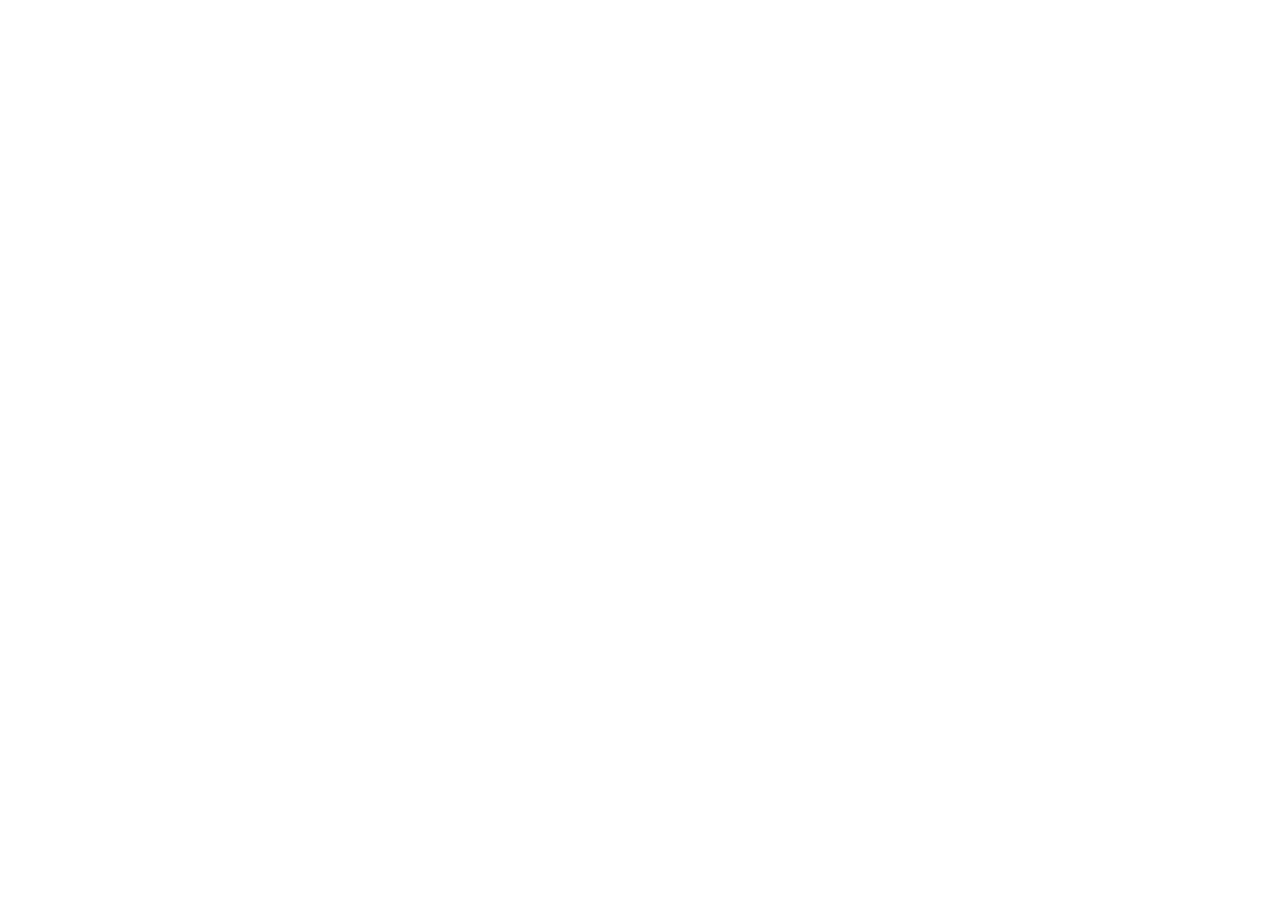
==== index.html @ 10ea55c1 "Initial commit of Type Fighter game" ====
<!doctype html>
<html lang="en">
  <head>
    <meta charset="UTF-8" />
    <meta name="viewport" content="width=device-width, initial-scale=1.0" />
    <title>Type Fighter</title>
    <meta name="description" content="An action-packed HTML5 Canvas stickman typing game where your typing speed and accuracy power martial arts combat combos against incoming waves of enemies." />
    <meta property="og:title" content="Type Fighter" />
    <meta property="og:description" content="An action-packed HTML5 Canvas stickman typing game where your typing speed and accuracy power martial arts combat combos against incoming waves of enemies." />
    <meta property="og:type" content="website" />
    <meta name="twitter:card" content="summary_large_image" />
    <link rel="preconnect" href="https://fonts.googleapis.com">
    <link rel="preconnect" href="https://fonts.gstatic.com" crossorigin>
    <link href="https://fonts.googleapis.com/css2?family=Chakra+Petch:ital,wght@0,400;0,600;0,700;1,700&family=JetBrains+Mono:wght@400;600;700;800&family=Plus+Jakarta+Sans:wght@400;500;600;700&display=swap" rel="stylesheet">
  </head>
  <body class="bg-slate-950 text-slate-100 overflow-hidden select-none">
    <div id="root"></div>
    <script type="module" src="/src/main.tsx"></script>
  </body>
</html>
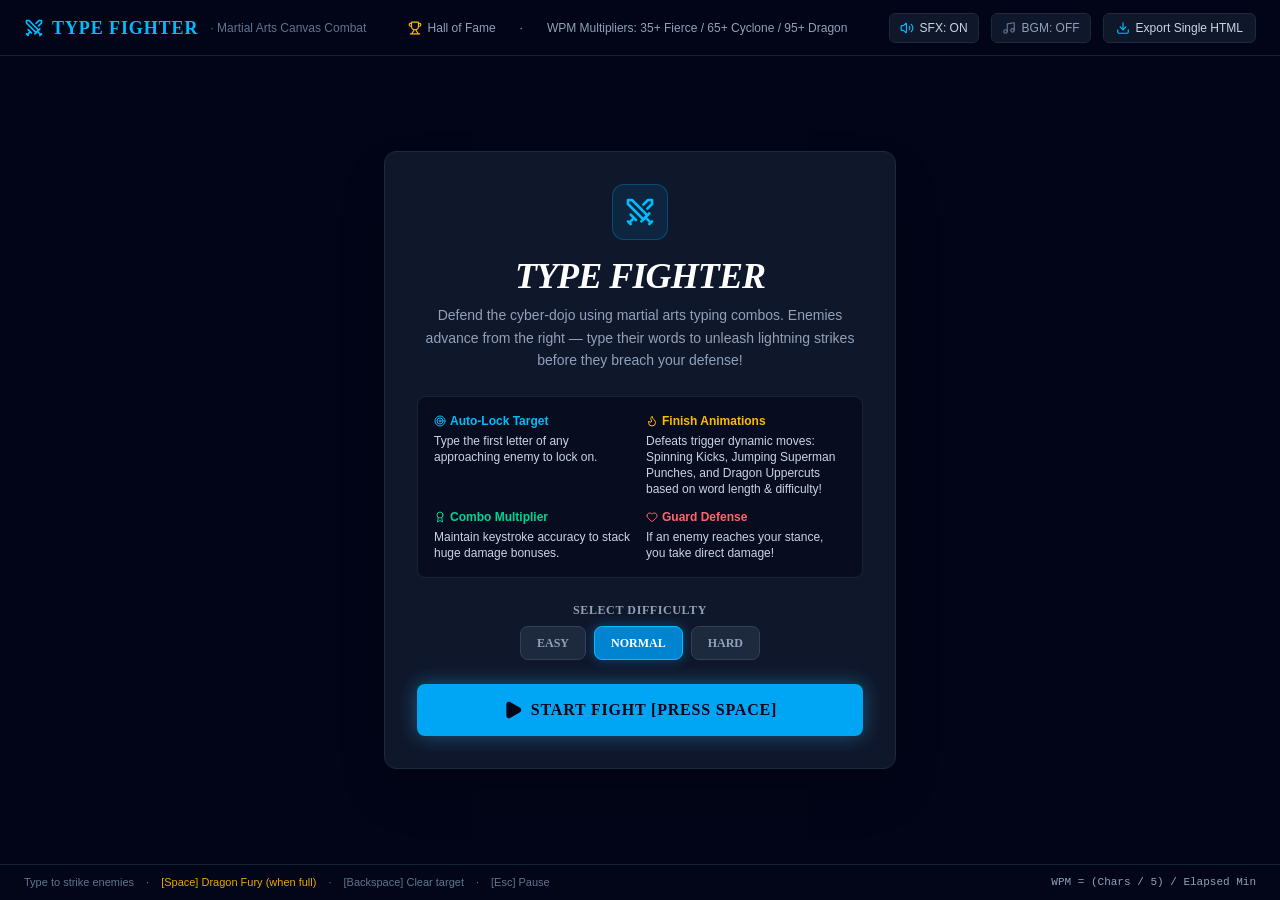
==== commit 8238c079: "Deploy Type Fighter live site" ====
--- a/index.html
+++ b/index.html
@@ -12,10 +12,11 @@
     <link rel="preconnect" href="https://fonts.googleapis.com">
     <link rel="preconnect" href="https://fonts.gstatic.com" crossorigin>
     <link href="https://fonts.googleapis.com/css2?family=Chakra+Petch:ital,wght@0,400;0,600;0,700;1,700&family=JetBrains+Mono:wght@400;600;700;800&family=Plus+Jakarta+Sans:wght@400;500;600;700&display=swap" rel="stylesheet">
+    <script type="module" crossorigin src="./assets/index-2VzhEEQN.js"></script>
+    <link rel="stylesheet" crossorigin href="./assets/index-CJt3ELdx.css">
   </head>
   <body class="bg-slate-950 text-slate-100 overflow-hidden select-none">
     <div id="root"></div>
-    <script type="module" src="/src/main.tsx"></script>
   </body>
 </html>
 
--- a/assets/index-CJt3ELdx.css
+++ b/assets/index-CJt3ELdx.css
@@ -0,0 +1,2 @@
+/*! tailwindcss v4.3.3 | MIT License | https://tailwindcss.com */
+@layer properties{@supports (((-webkit-hyphens:none)) and (not (margin-trim:inline))) or ((-moz-orient:inline) and (not (color:rgb(from red r g b)))){*,:before,:after,::backdrop{--tw-space-y-reverse:0;--tw-border-style:solid;--tw-gradient-position:initial;--tw-gradient-from:#0000;--tw-gradient-via:#0000;--tw-gradient-to:#0000;--tw-gradient-stops:initial;--tw-gradient-via-stops:initial;--tw-gradient-from-position:0%;--tw-gradient-via-position:50%;--tw-gradient-to-position:100%;--tw-leading:initial;--tw-font-weight:initial;--tw-tracking:initial;--tw-ordinal:initial;--tw-slashed-zero:initial;--tw-numeric-figure:initial;--tw-numeric-spacing:initial;--tw-numeric-fraction:initial;--tw-shadow:0 0 #0000;--tw-shadow-color:initial;--tw-shadow-alpha:100%;--tw-inset-shadow:0 0 #0000;--tw-inset-shadow-color:initial;--tw-inset-shadow-alpha:100%;--tw-ring-color:initial;--tw-ring-shadow:0 0 #0000;--tw-inset-ring-color:initial;--tw-inset-ring-shadow:0 0 #0000;--tw-ring-inset:initial;--tw-ring-offset-width:0px;--tw-ring-offset-color:#fff;--tw-ring-offset-shadow:0 0 #0000;--tw-outline-style:solid;--tw-blur:initial;--tw-brightness:initial;--tw-contrast:initial;--tw-grayscale:initial;--tw-hue-rotate:initial;--tw-invert:initial;--tw-opacity:initial;--tw-saturate:initial;--tw-sepia:initial;--tw-drop-shadow:initial;--tw-drop-shadow-color:initial;--tw-drop-shadow-alpha:100%;--tw-drop-shadow-size:initial;--tw-backdrop-blur:initial;--tw-backdrop-brightness:initial;--tw-backdrop-contrast:initial;--tw-backdrop-grayscale:initial;--tw-backdrop-hue-rotate:initial;--tw-backdrop-invert:initial;--tw-backdrop-opacity:initial;--tw-backdrop-saturate:initial;--tw-backdrop-sepia:initial;--tw-duration:initial}}}@layer theme{:root,:host{--font-sans:-apple-system, BlinkMacSystemFont, "Segoe UI", Roboto, "Helvetica Neue", "Noto Sans", Arial, sans-serif, "Apple Color Emoji", "Segoe UI Emoji", "Segoe UI Symbol", "Noto Color Emoji";--font-mono:ui-monospace, SFMono-Regular, Menlo, Monaco, Consolas, "Liberation Mono", "Courier New", monospace;--color-red-400:oklch(70.4% .191 22.216);--color-red-500:oklch(63.7% .237 25.331);--color-orange-400:oklch(75% .183 55.934);--color-orange-500:oklch(70.5% .213 47.604);--color-amber-300:oklch(87.9% .169 91.605);--color-amber-400:oklch(82.8% .189 84.429);--color-amber-500:oklch(76.9% .188 70.08);--color-amber-600:oklch(66.6% .179 58.318);--color-yellow-300:oklch(90.5% .182 98.111);--color-yellow-500:oklch(79.5% .184 86.047);--color-emerald-400:oklch(76.5% .177 163.223);--color-emerald-500:oklch(69.6% .17 162.48);--color-sky-400:oklch(74.6% .16 232.661);--color-sky-500:oklch(68.5% .169 237.323);--color-sky-600:oklch(58.8% .158 241.966);--color-slate-100:oklch(96.8% .007 247.896);--color-slate-200:oklch(92.9% .013 255.508);--color-slate-300:oklch(86.9% .022 252.894);--color-slate-400:oklch(70.4% .04 256.788);--color-slate-500:oklch(55.4% .046 257.417);--color-slate-700:oklch(37.2% .044 257.287);--color-slate-800:oklch(27.9% .041 260.031);--color-slate-900:oklch(20.8% .042 265.755);--color-slate-950:oklch(12.9% .042 264.695);--color-white:#fff;--spacing:.25rem;--container-sm:24rem;--container-md:28rem;--container-lg:32rem;--text-xs:.75rem;--text-xs--line-height:calc(1 / .75);--text-sm:.875rem;--text-sm--line-height:calc(1.25 / .875);--text-base:1rem;--text-base--line-height:calc(1.5 / 1);--text-lg:1.125rem;--text-lg--line-height:calc(1.75 / 1.125);--text-xl:1.25rem;--text-xl--line-height:calc(1.75 / 1.25);--text-2xl:1.5rem;--text-2xl--line-height:calc(2 / 1.5);--text-3xl:1.875rem;--text-3xl--line-height:calc(2.25 / 1.875);--text-4xl:2.25rem;--text-4xl--line-height:calc(2.5 / 2.25);--font-weight-normal:400;--font-weight-medium:500;--font-weight-semibold:600;--font-weight-bold:700;--font-weight-extrabold:800;--font-weight-black:900;--tracking-tight:-.025em;--tracking-wide:.025em;--tracking-wider:.05em;--tracking-widest:.1em;--leading-relaxed:1.625;--radius-xs:.125rem;--radius-sm:.25rem;--radius-md:.375rem;--radius-lg:.5rem;--radius-xl:.75rem;--animate-spin:spin 1s linear infinite;--animate-pulse:pulse 2s cubic-bezier(.4, 0, .6, 1) infinite;--animate-bounce:bounce 1s infinite;--blur-sm:8px;--blur-md:12px;--default-transition-duration:.15s;--default-transition-timing-function:cubic-bezier(.4, 0, .2, 1);--default-font-family:var(--font-sans);--default-mono-font-family:var(--font-mono)}}@layer base{*,:after,:before,::backdrop{box-sizing:border-box;border:0 solid;margin:0;padding:0}::file-selector-button{box-sizing:border-box;border:0 solid;margin:0;padding:0}html,:host{-webkit-text-size-adjust:100%;tab-size:4;line-height:1.5;font-family:var(--default-font-family,-apple-system, BlinkMacSystemFont, "Segoe UI", Roboto, "Helvetica Neue", "Noto Sans", Arial, sans-serif, "Apple Color Emoji", "Segoe UI Emoji", "Segoe UI Symbol", "Noto Color Emoji");font-feature-settings:var(--default-font-feature-settings,normal);font-variation-settings:var(--default-font-variation-settings,normal);-webkit-tap-highlight-color:transparent}hr{height:0;color:inherit;border-top-width:1px}abbr:where([title]){-webkit-text-decoration:underline dotted;text-decoration:underline dotted}h1,h2,h3,h4,h5,h6{font-size:inherit;font-weight:inherit}a{color:inherit;-webkit-text-decoration:inherit;-webkit-text-decoration:inherit;-webkit-text-decoration:inherit;-webkit-text-decoration:inherit;text-decoration:inherit}b,strong{font-weight:bolder}code,kbd,samp,pre{font-family:var(--default-mono-font-family,ui-monospace, SFMono-Regular, Menlo, Monaco, Consolas, "Liberation Mono", "Courier New", monospace);font-feature-settings:var(--default-mono-font-feature-settings,normal);font-variation-settings:var(--default-mono-font-variation-settings,normal);font-size:1em}small{font-size:80%}sub,sup{vertical-align:baseline;font-size:75%;line-height:0;position:relative}sub{bottom:-.25em}sup{top:-.5em}table{text-indent:0;border-color:inherit;border-collapse:collapse}:-moz-focusring:where(:not(iframe)){outline:auto}progress{vertical-align:baseline}summary{display:list-item}ol,ul,menu{list-style:none}img,svg,video,canvas,audio,iframe,embed,object{vertical-align:middle;display:block}img,video{max-width:100%;height:auto}button,input,select,optgroup,textarea{font:inherit;font-feature-settings:inherit;font-variation-settings:inherit;letter-spacing:inherit;color:inherit;opacity:1;background-color:#0000;border-radius:0}::file-selector-button{font:inherit;font-feature-settings:inherit;font-variation-settings:inherit;letter-spacing:inherit;color:inherit;opacity:1;background-color:#0000;border-radius:0}:where(select:is([multiple],[size])) optgroup{font-weight:bolder}:where(select:is([multiple],[size])) optgroup option{padding-inline-start:20px}::file-selector-button{margin-inline-end:4px}::placeholder{opacity:1}@supports (not ((-webkit-appearance:-apple-pay-button))) or (contain-intrinsic-size:1px){::placeholder{color:currentColor}@supports (color:color-mix(in lab, red, red)){::placeholder{color:color-mix(in oklab, currentcolor 50%, transparent)}}}textarea{resize:vertical}::-webkit-search-decoration{-webkit-appearance:none}::-webkit-date-and-time-value{min-height:1lh;text-align:inherit}::-webkit-datetime-edit{display:inline-flex}::-webkit-datetime-edit-fields-wrapper{padding:0}::-webkit-datetime-edit{padding-block:0}::-webkit-datetime-edit-year-field{padding-block:0}::-webkit-datetime-edit-month-field{padding-block:0}::-webkit-datetime-edit-day-field{padding-block:0}::-webkit-datetime-edit-hour-field{padding-block:0}::-webkit-datetime-edit-minute-field{padding-block:0}::-webkit-datetime-edit-second-field{padding-block:0}::-webkit-datetime-edit-millisecond-field{padding-block:0}::-webkit-datetime-edit-meridiem-field{padding-block:0}::-webkit-calendar-picker-indicator{line-height:1}:-moz-ui-invalid{box-shadow:none}button,input:where([type=button],[type=reset],[type=submit]){appearance:button}::file-selector-button{appearance:button}::-webkit-inner-spin-button{height:auto}::-webkit-outer-spin-button{height:auto}[hidden]:where(:not([hidden=until-found])){display:none!important}}@layer components;@layer utilities{.pointer-events-auto{pointer-events:auto}.pointer-events-none{pointer-events:none}.absolute{position:absolute}.relative{position:relative}.inset-0{inset:0}.top-4{top:calc(var(--spacing) * 4)}.right-6{right:calc(var(--spacing) * 6)}.left-6{left:calc(var(--spacing) * 6)}.z-10{z-index:10}.z-20{z-index:20}.z-30{z-index:30}.z-40{z-index:40}.mx-auto{margin-inline:auto}.my-4{margin-block:calc(var(--spacing) * 4)}.mt-1{margin-top:var(--spacing)}.mt-1\.5{margin-top:calc(var(--spacing) * 1.5)}.mt-2{margin-top:calc(var(--spacing) * 2)}.mb-1{margin-bottom:var(--spacing)}.mb-2{margin-bottom:calc(var(--spacing) * 2)}.mb-4{margin-bottom:calc(var(--spacing) * 4)}.mb-6{margin-bottom:calc(var(--spacing) * 6)}.block{display:block}.contents{display:contents}.flex{display:flex}.grid{display:grid}.hidden{display:none}.h-2\.5{height:calc(var(--spacing) * 2.5)}.h-3{height:calc(var(--spacing) * 3)}.h-3\.5{height:calc(var(--spacing) * 3.5)}.h-4{height:calc(var(--spacing) * 4)}.h-5{height:calc(var(--spacing) * 5)}.h-7{height:calc(var(--spacing) * 7)}.h-8{height:calc(var(--spacing) * 8)}.h-9{height:calc(var(--spacing) * 9)}.h-14{height:calc(var(--spacing) * 14)}.h-full{height:100%}.h-screen{height:100vh}.w-3{width:calc(var(--spacing) * 3)}.w-3\.5{width:calc(var(--spacing) * 3.5)}.w-4{width:calc(var(--spacing) * 4)}.w-5{width:calc(var(--spacing) * 5)}.w-8{width:calc(var(--spacing) * 8)}.w-14{width:calc(var(--spacing) * 14)}.w-\[1px\]{width:1px}.w-full{width:100%}.w-screen{width:100vw}.max-w-lg{max-width:var(--container-lg)}.max-w-md{max-width:var(--container-md)}.max-w-sm{max-width:var(--container-sm)}.min-w-\[240px\]{min-width:240px}.flex-1{flex:1}.shrink-0{flex-shrink:0}.animate-bounce{animation:var(--animate-bounce)}.animate-pulse{animation:var(--animate-pulse)}.animate-spin{animation:var(--animate-spin)}.cursor-default{cursor:default}.cursor-pointer{cursor:pointer}.resize{resize:both}.grid-cols-2{grid-template-columns:repeat(2,minmax(0,1fr))}.flex-col{flex-direction:column}.items-center{align-items:center}.items-start{align-items:flex-start}.justify-between{justify-content:space-between}.justify-center{justify-content:center}.gap-1{gap:var(--spacing)}.gap-1\.5{gap:calc(var(--spacing) * 1.5)}.gap-2{gap:calc(var(--spacing) * 2)}.gap-2\.5{gap:calc(var(--spacing) * 2.5)}.gap-3{gap:calc(var(--spacing) * 3)}.gap-4{gap:calc(var(--spacing) * 4)}.gap-6{gap:calc(var(--spacing) * 6)}:where(.space-y-2>:not(:last-child)){--tw-space-y-reverse:0;margin-block-start:calc(calc(var(--spacing) * 2) * var(--tw-space-y-reverse));margin-block-end:calc(calc(var(--spacing) * 2) * calc(1 - var(--tw-space-y-reverse)))}.overflow-hidden{overflow:hidden}.rounded{border-radius:.25rem}.rounded-lg{border-radius:var(--radius-lg)}.rounded-md{border-radius:var(--radius-md)}.rounded-sm{border-radius:var(--radius-sm)}.rounded-xl{border-radius:var(--radius-xl)}.rounded-xs{border-radius:var(--radius-xs)}.border{border-style:var(--tw-border-style);border-width:1px}.border-t{border-top-style:var(--tw-border-style);border-top-width:1px}.border-b{border-bottom-style:var(--tw-border-style);border-bottom-width:1px}.border-amber-500\/40{border-color:#f99c0066}@supports (color:color-mix(in lab, red, red)){.border-amber-500\/40{border-color:color-mix(in oklab, var(--color-amber-500) 40%, transparent)}}.border-sky-400{border-color:var(--color-sky-400)}.border-sky-500\/30{border-color:#00a5ef4d}@supports (color:color-mix(in lab, red, red)){.border-sky-500\/30{border-color:color-mix(in oklab, var(--color-sky-500) 30%, transparent)}}.border-sky-500\/40{border-color:#00a5ef66}@supports (color:color-mix(in lab, red, red)){.border-sky-500\/40{border-color:color-mix(in oklab, var(--color-sky-500) 40%, transparent)}}.border-slate-700{border-color:var(--color-slate-700)}.border-slate-800{border-color:var(--color-slate-800)}.border-slate-800\/60{border-color:#1d293d99}@supports (color:color-mix(in lab, red, red)){.border-slate-800\/60{border-color:color-mix(in oklab, var(--color-slate-800) 60%, transparent)}}.border-slate-800\/80{border-color:#1d293dcc}@supports (color:color-mix(in lab, red, red)){.border-slate-800\/80{border-color:color-mix(in oklab, var(--color-slate-800) 80%, transparent)}}.bg-amber-400{background-color:var(--color-amber-400)}.bg-amber-500\/15{background-color:#f99c0026}@supports (color:color-mix(in lab, red, red)){.bg-amber-500\/15{background-color:color-mix(in oklab, var(--color-amber-500) 15%, transparent)}}.bg-red-500{background-color:var(--color-red-500)}.bg-sky-500{background-color:var(--color-sky-500)}.bg-sky-500\/10{background-color:#00a5ef1a}@supports (color:color-mix(in lab, red, red)){.bg-sky-500\/10{background-color:color-mix(in oklab, var(--color-sky-500) 10%, transparent)}}.bg-sky-600{background-color:var(--color-sky-600)}.bg-slate-800{background-color:var(--color-slate-800)}.bg-slate-900{background-color:var(--color-slate-900)}.bg-slate-900\/80{background-color:#0f172bcc}@supports (color:color-mix(in lab, red, red)){.bg-slate-900\/80{background-color:color-mix(in oklab, var(--color-slate-900) 80%, transparent)}}.bg-slate-900\/85{background-color:#0f172bd9}@supports (color:color-mix(in lab, red, red)){.bg-slate-900\/85{background-color:color-mix(in oklab, var(--color-slate-900) 85%, transparent)}}.bg-slate-950{background-color:var(--color-slate-950)}.bg-slate-950\/60{background-color:#02061899}@supports (color:color-mix(in lab, red, red)){.bg-slate-950\/60{background-color:color-mix(in oklab, var(--color-slate-950) 60%, transparent)}}.bg-slate-950\/80{background-color:#020618cc}@supports (color:color-mix(in lab, red, red)){.bg-slate-950\/80{background-color:color-mix(in oklab, var(--color-slate-950) 80%, transparent)}}.bg-slate-950\/85{background-color:#020618d9}@supports (color:color-mix(in lab, red, red)){.bg-slate-950\/85{background-color:color-mix(in oklab, var(--color-slate-950) 85%, transparent)}}.bg-slate-950\/90{background-color:#020618e6}@supports (color:color-mix(in lab, red, red)){.bg-slate-950\/90{background-color:color-mix(in oklab, var(--color-slate-950) 90%, transparent)}}.bg-gradient-to-r{--tw-gradient-position:to right in oklab;background-image:linear-gradient(var(--tw-gradient-stops))}.from-amber-400{--tw-gradient-from:var(--color-amber-400);--tw-gradient-stops:var(--tw-gradient-via-stops,var(--tw-gradient-position), var(--tw-gradient-from) var(--tw-gradient-from-position), var(--tw-gradient-to) var(--tw-gradient-to-position))}.from-amber-500{--tw-gradient-from:var(--color-amber-500);--tw-gradient-stops:var(--tw-gradient-via-stops,var(--tw-gradient-position), var(--tw-gradient-from) var(--tw-gradient-from-position), var(--tw-gradient-to) var(--tw-gradient-to-position))}.from-amber-600{--tw-gradient-from:var(--color-amber-600);--tw-gradient-stops:var(--tw-gradient-via-stops,var(--tw-gradient-position), var(--tw-gradient-from) var(--tw-gradient-from-position), var(--tw-gradient-to) var(--tw-gradient-to-position))}.from-emerald-500{--tw-gradient-from:var(--color-emerald-500);--tw-gradient-stops:var(--tw-gradient-via-stops,var(--tw-gradient-position), var(--tw-gradient-from) var(--tw-gradient-from-position), var(--tw-gradient-to) var(--tw-gradient-to-position))}.via-yellow-300{--tw-gradient-via:var(--color-yellow-300);--tw-gradient-via-stops:var(--tw-gradient-position), var(--tw-gradient-from) var(--tw-gradient-from-position), var(--tw-gradient-via) var(--tw-gradient-via-position), var(--tw-gradient-to) var(--tw-gradient-to-position);--tw-gradient-stops:var(--tw-gradient-via-stops)}.to-orange-500{--tw-gradient-to:var(--color-orange-500);--tw-gradient-stops:var(--tw-gradient-via-stops,var(--tw-gradient-position), var(--tw-gradient-from) var(--tw-gradient-from-position), var(--tw-gradient-to) var(--tw-gradient-to-position))}.to-red-500{--tw-gradient-to:var(--color-red-500);--tw-gradient-stops:var(--tw-gradient-via-stops,var(--tw-gradient-position), var(--tw-gradient-from) var(--tw-gradient-from-position), var(--tw-gradient-to) var(--tw-gradient-to-position))}.to-sky-400{--tw-gradient-to:var(--color-sky-400);--tw-gradient-stops:var(--tw-gradient-via-stops,var(--tw-gradient-position), var(--tw-gradient-from) var(--tw-gradient-from-position), var(--tw-gradient-to) var(--tw-gradient-to-position))}.to-yellow-500{--tw-gradient-to:var(--color-yellow-500);--tw-gradient-stops:var(--tw-gradient-via-stops,var(--tw-gradient-position), var(--tw-gradient-from) var(--tw-gradient-from-position), var(--tw-gradient-to) var(--tw-gradient-to-position))}.fill-amber-400{fill:var(--color-amber-400)}.fill-red-500{fill:var(--color-red-500)}.fill-slate-950{fill:var(--color-slate-950)}.p-0\.5{padding:calc(var(--spacing) * .5)}.p-2\.5{padding:calc(var(--spacing) * 2.5)}.p-3{padding:calc(var(--spacing) * 3)}.p-4{padding:calc(var(--spacing) * 4)}.p-6{padding:calc(var(--spacing) * 6)}.p-8{padding:calc(var(--spacing) * 8)}.px-2{padding-inline:calc(var(--spacing) * 2)}.px-2\.5{padding-inline:calc(var(--spacing) * 2.5)}.px-3{padding-inline:calc(var(--spacing) * 3)}.px-4{padding-inline:calc(var(--spacing) * 4)}.px-5{padding-inline:calc(var(--spacing) * 5)}.px-6{padding-inline:calc(var(--spacing) * 6)}.py-1{padding-block:var(--spacing)}.py-1\.5{padding-block:calc(var(--spacing) * 1.5)}.py-2{padding-block:calc(var(--spacing) * 2)}.py-2\.5{padding-block:calc(var(--spacing) * 2.5)}.py-3{padding-block:calc(var(--spacing) * 3)}.py-3\.5{padding-block:calc(var(--spacing) * 3.5)}.py-8{padding-block:calc(var(--spacing) * 8)}.pt-1\.5{padding-top:calc(var(--spacing) * 1.5)}.pb-3{padding-bottom:calc(var(--spacing) * 3)}.text-center{text-align:center}.text-left{text-align:left}.text-right{text-align:right}.font-\[\'Chakra_Petch\'\]{font-family:Chakra Petch}.font-mono{font-family:var(--font-mono)}.font-sans{font-family:var(--font-sans)}.text-2xl{font-size:var(--text-2xl);line-height:var(--tw-leading,var(--text-2xl--line-height))}.text-3xl{font-size:var(--text-3xl);line-height:var(--tw-leading,var(--text-3xl--line-height))}.text-4xl{font-size:var(--text-4xl);line-height:var(--tw-leading,var(--text-4xl--line-height))}.text-base{font-size:var(--text-base);line-height:var(--tw-leading,var(--text-base--line-height))}.text-lg{font-size:var(--text-lg);line-height:var(--tw-leading,var(--text-lg--line-height))}.text-sm{font-size:var(--text-sm);line-height:var(--tw-leading,var(--text-sm--line-height))}.text-xl{font-size:var(--text-xl);line-height:var(--tw-leading,var(--text-xl--line-height))}.text-xs{font-size:var(--text-xs);line-height:var(--tw-leading,var(--text-xs--line-height))}.text-\[10px\]{font-size:10px}.text-\[11px\]{font-size:11px}.leading-relaxed{--tw-leading:var(--leading-relaxed);line-height:var(--leading-relaxed)}.font-black{--tw-font-weight:var(--font-weight-black);font-weight:var(--font-weight-black)}.font-bold{--tw-font-weight:var(--font-weight-bold);font-weight:var(--font-weight-bold)}.font-extrabold{--tw-font-weight:var(--font-weight-extrabold);font-weight:var(--font-weight-extrabold)}.font-medium{--tw-font-weight:var(--font-weight-medium);font-weight:var(--font-weight-medium)}.font-normal{--tw-font-weight:var(--font-weight-normal);font-weight:var(--font-weight-normal)}.font-semibold{--tw-font-weight:var(--font-weight-semibold);font-weight:var(--font-weight-semibold)}.tracking-tight{--tw-tracking:var(--tracking-tight);letter-spacing:var(--tracking-tight)}.tracking-wide{--tw-tracking:var(--tracking-wide);letter-spacing:var(--tracking-wide)}.tracking-wider{--tw-tracking:var(--tracking-wider);letter-spacing:var(--tracking-wider)}.tracking-widest{--tw-tracking:var(--tracking-widest);letter-spacing:var(--tracking-widest)}.whitespace-nowrap{white-space:nowrap}.text-amber-300{color:var(--color-amber-300)}.text-amber-400{color:var(--color-amber-400)}.text-amber-400\/90{color:#fcbb00e6}@supports (color:color-mix(in lab, red, red)){.text-amber-400\/90{color:color-mix(in oklab, var(--color-amber-400) 90%, transparent)}}.text-emerald-400{color:var(--color-emerald-400)}.text-red-400{color:var(--color-red-400)}.text-red-500{color:var(--color-red-500)}.text-sky-400{color:var(--color-sky-400)}.text-slate-100{color:var(--color-slate-100)}.text-slate-200{color:var(--color-slate-200)}.text-slate-300{color:var(--color-slate-300)}.text-slate-400{color:var(--color-slate-400)}.text-slate-500{color:var(--color-slate-500)}.text-slate-950{color:var(--color-slate-950)}.text-white{color:var(--color-white)}.uppercase{text-transform:uppercase}.italic{font-style:italic}.tabular-nums{--tw-numeric-spacing:tabular-nums;font-variant-numeric:var(--tw-ordinal,) var(--tw-slashed-zero,) var(--tw-numeric-figure,) var(--tw-numeric-spacing,) var(--tw-numeric-fraction,)}.underline{text-decoration-line:underline}.decoration-sky-400{-webkit-text-decoration-color:var(--color-sky-400);-webkit-text-decoration-color:var(--color-sky-400);-webkit-text-decoration-color:var(--color-sky-400);text-decoration-color:var(--color-sky-400)}.decoration-2{text-decoration-thickness:2px}.shadow{--tw-shadow:0 1px 3px 0 var(--tw-shadow-color,#0000001a), 0 1px 2px -1px var(--tw-shadow-color,#0000001a);box-shadow:var(--tw-inset-shadow), var(--tw-inset-ring-shadow), var(--tw-ring-offset-shadow), var(--tw-ring-shadow), var(--tw-shadow)}.shadow-2xl{--tw-shadow:0 25px 50px -12px var(--tw-shadow-color,#00000040);box-shadow:var(--tw-inset-shadow), var(--tw-inset-ring-shadow), var(--tw-ring-offset-shadow), var(--tw-ring-shadow), var(--tw-shadow)}.shadow-\[0_0_10px_rgba\(239\,68\,68\,0\.7\)\]{--tw-shadow:0 0 10px var(--tw-shadow-color,#ef4444b3);box-shadow:var(--tw-inset-shadow), var(--tw-inset-ring-shadow), var(--tw-ring-offset-shadow), var(--tw-ring-shadow), var(--tw-shadow)}.shadow-\[0_0_10px_rgba\(245\,158\,11\,0\.8\)\]{--tw-shadow:0 0 10px var(--tw-shadow-color,#f59e0bcc);box-shadow:var(--tw-inset-shadow), var(--tw-inset-ring-shadow), var(--tw-ring-offset-shadow), var(--tw-ring-shadow), var(--tw-shadow)}.shadow-\[0_0_10px_rgba\(251\,191\,36\,0\.6\)\]{--tw-shadow:0 0 10px var(--tw-shadow-color,#fbbf2499);box-shadow:var(--tw-inset-shadow), var(--tw-inset-ring-shadow), var(--tw-ring-offset-shadow), var(--tw-ring-shadow), var(--tw-shadow)}.shadow-\[0_0_12px_rgba\(2\,132\,199\,0\.5\)\]{--tw-shadow:0 0 12px var(--tw-shadow-color,#0284c780);box-shadow:var(--tw-inset-shadow), var(--tw-inset-ring-shadow), var(--tw-ring-offset-shadow), var(--tw-ring-shadow), var(--tw-shadow)}.shadow-\[0_0_12px_rgba\(245\,158\,11\,0\.7\)\]{--tw-shadow:0 0 12px var(--tw-shadow-color,#f59e0bb3);box-shadow:var(--tw-inset-shadow), var(--tw-inset-ring-shadow), var(--tw-ring-offset-shadow), var(--tw-ring-shadow), var(--tw-shadow)}.shadow-\[0_0_12px_rgba\(245\,158\,11\,0\.9\)\]{--tw-shadow:0 0 12px var(--tw-shadow-color,#f59e0be6);box-shadow:var(--tw-inset-shadow), var(--tw-inset-ring-shadow), var(--tw-ring-offset-shadow), var(--tw-ring-shadow), var(--tw-shadow)}.shadow-\[0_0_16px_rgba\(56\,189\,248\,0\.3\)\]{--tw-shadow:0 0 16px var(--tw-shadow-color,#38bdf84d);box-shadow:var(--tw-inset-shadow), var(--tw-inset-ring-shadow), var(--tw-ring-offset-shadow), var(--tw-ring-shadow), var(--tw-shadow)}.shadow-\[0_0_20px_rgba\(56\,189\,248\,0\.4\)\]{--tw-shadow:0 0 20px var(--tw-shadow-color,#38bdf866);box-shadow:var(--tw-inset-shadow), var(--tw-inset-ring-shadow), var(--tw-ring-offset-shadow), var(--tw-ring-shadow), var(--tw-shadow)}.shadow-lg{--tw-shadow:0 10px 15px -3px var(--tw-shadow-color,#0000001a), 0 4px 6px -4px var(--tw-shadow-color,#0000001a);box-shadow:var(--tw-inset-shadow), var(--tw-inset-ring-shadow), var(--tw-ring-offset-shadow), var(--tw-ring-shadow), var(--tw-shadow)}.outline{outline-style:var(--tw-outline-style);outline-width:1px}.filter{filter:var(--tw-blur,) var(--tw-brightness,) var(--tw-contrast,) var(--tw-grayscale,) var(--tw-hue-rotate,) var(--tw-invert,) var(--tw-saturate,) var(--tw-sepia,) var(--tw-drop-shadow,)}.backdrop-blur-md{--tw-backdrop-blur:blur(var(--blur-md));-webkit-backdrop-filter:var(--tw-backdrop-blur,) var(--tw-backdrop-brightness,) var(--tw-backdrop-contrast,) var(--tw-backdrop-grayscale,) var(--tw-backdrop-hue-rotate,) var(--tw-backdrop-invert,) var(--tw-backdrop-opacity,) var(--tw-backdrop-saturate,) var(--tw-backdrop-sepia,);backdrop-filter:var(--tw-backdrop-blur,) var(--tw-backdrop-brightness,) var(--tw-backdrop-contrast,) var(--tw-backdrop-grayscale,) var(--tw-backdrop-hue-rotate,) var(--tw-backdrop-invert,) var(--tw-backdrop-opacity,) var(--tw-backdrop-saturate,) var(--tw-backdrop-sepia,)}.backdrop-blur-sm{--tw-backdrop-blur:blur(var(--blur-sm));-webkit-backdrop-filter:var(--tw-backdrop-blur,) var(--tw-backdrop-brightness,) var(--tw-backdrop-contrast,) var(--tw-backdrop-grayscale,) var(--tw-backdrop-hue-rotate,) var(--tw-backdrop-invert,) var(--tw-backdrop-opacity,) var(--tw-backdrop-saturate,) var(--tw-backdrop-sepia,);backdrop-filter:var(--tw-backdrop-blur,) var(--tw-backdrop-brightness,) var(--tw-backdrop-contrast,) var(--tw-backdrop-grayscale,) var(--tw-backdrop-hue-rotate,) var(--tw-backdrop-invert,) var(--tw-backdrop-opacity,) var(--tw-backdrop-saturate,) var(--tw-backdrop-sepia,)}.backdrop-filter{-webkit-backdrop-filter:var(--tw-backdrop-blur,) var(--tw-backdrop-brightness,) var(--tw-backdrop-contrast,) var(--tw-backdrop-grayscale,) var(--tw-backdrop-hue-rotate,) var(--tw-backdrop-invert,) var(--tw-backdrop-opacity,) var(--tw-backdrop-saturate,) var(--tw-backdrop-sepia,);backdrop-filter:var(--tw-backdrop-blur,) var(--tw-backdrop-brightness,) var(--tw-backdrop-contrast,) var(--tw-backdrop-grayscale,) var(--tw-backdrop-hue-rotate,) var(--tw-backdrop-invert,) var(--tw-backdrop-opacity,) var(--tw-backdrop-saturate,) var(--tw-backdrop-sepia,)}.transition{transition-property:color,background-color,border-color,outline-color,text-decoration-color,fill,stroke,--tw-gradient-from,--tw-gradient-via,--tw-gradient-to,opacity,box-shadow,transform,translate,scale,rotate,filter,-webkit-backdrop-filter,backdrop-filter,display,content-visibility,overlay,pointer-events;transition-timing-function:var(--tw-ease,var(--default-transition-timing-function));transition-duration:var(--tw-duration,var(--default-transition-duration))}.transition-all{transition-property:all;transition-timing-function:var(--tw-ease,var(--default-transition-timing-function));transition-duration:var(--tw-duration,var(--default-transition-duration))}.transition-colors{transition-property:color,background-color,border-color,outline-color,text-decoration-color,fill,stroke,--tw-gradient-from,--tw-gradient-via,--tw-gradient-to;transition-timing-function:var(--tw-ease,var(--default-transition-timing-function));transition-duration:var(--tw-duration,var(--default-transition-duration))}.duration-150{--tw-duration:.15s;transition-duration:.15s}.select-none{-webkit-user-select:none;user-select:none}@media (hover:hover){.hover\:border-sky-500\/50:hover{border-color:#00a5ef80}@supports (color:color-mix(in lab, red, red)){.hover\:border-sky-500\/50:hover{border-color:color-mix(in oklab, var(--color-sky-500) 50%, transparent)}}.hover\:border-slate-700:hover{border-color:var(--color-slate-700)}.hover\:bg-sky-400:hover{background-color:var(--color-sky-400)}.hover\:bg-slate-700:hover{background-color:var(--color-slate-700)}.hover\:from-amber-400:hover{--tw-gradient-from:var(--color-amber-400);--tw-gradient-stops:var(--tw-gradient-via-stops,var(--tw-gradient-position), var(--tw-gradient-from) var(--tw-gradient-from-position), var(--tw-gradient-to) var(--tw-gradient-to-position))}.hover\:to-orange-400:hover{--tw-gradient-to:var(--color-orange-400);--tw-gradient-stops:var(--tw-gradient-via-stops,var(--tw-gradient-position), var(--tw-gradient-from) var(--tw-gradient-from-position), var(--tw-gradient-to) var(--tw-gradient-to-position))}.hover\:text-slate-100:hover{color:var(--color-slate-100)}.hover\:text-slate-200:hover{color:var(--color-slate-200)}.hover\:text-white:hover{color:var(--color-white)}}@media (width>=40rem){.sm\:inline{display:inline}}@media (width>=48rem){.md\:flex{display:flex}}@media (width>=64rem){.lg\:flex{display:flex}}}@property --tw-space-y-reverse{syntax:"*";inherits:false;initial-value:0}@property --tw-border-style{syntax:"*";inherits:false;initial-value:solid}@property --tw-gradient-position{syntax:"*";inherits:false}@property --tw-gradient-from{syntax:"<color>";inherits:false;initial-value:#0000}@property --tw-gradient-via{syntax:"<color>";inherits:false;initial-value:#0000}@property --tw-gradient-to{syntax:"<color>";inherits:false;initial-value:#0000}@property --tw-gradient-stops{syntax:"*";inherits:false}@property --tw-gradient-via-stops{syntax:"*";inherits:false}@property --tw-gradient-from-position{syntax:"<length-percentage>";inherits:false;initial-value:0%}@property --tw-gradient-via-position{syntax:"<length-percentage>";inherits:false;initial-value:50%}@property --tw-gradient-to-position{syntax:"<length-percentage>";inherits:false;initial-value:100%}@property --tw-leading{syntax:"*";inherits:false}@property --tw-font-weight{syntax:"*";inherits:false}@property --tw-tracking{syntax:"*";inherits:false}@property --tw-ordinal{syntax:"*";inherits:false}@property --tw-slashed-zero{syntax:"*";inherits:false}@property --tw-numeric-figure{syntax:"*";inherits:false}@property --tw-numeric-spacing{syntax:"*";inherits:false}@property --tw-numeric-fraction{syntax:"*";inherits:false}@property --tw-shadow{syntax:"*";inherits:false;initial-value:0 0 #0000}@property --tw-shadow-color{syntax:"*";inherits:false}@property --tw-shadow-alpha{syntax:"<percentage>";inherits:false;initial-value:100%}@property --tw-inset-shadow{syntax:"*";inherits:false;initial-value:0 0 #0000}@property --tw-inset-shadow-color{syntax:"*";inherits:false}@property --tw-inset-shadow-alpha{syntax:"<percentage>";inherits:false;initial-value:100%}@property --tw-ring-color{syntax:"*";inherits:false}@property --tw-ring-shadow{syntax:"*";inherits:false;initial-value:0 0 #0000}@property --tw-inset-ring-color{syntax:"*";inherits:false}@property --tw-inset-ring-shadow{syntax:"*";inherits:false;initial-value:0 0 #0000}@property --tw-ring-inset{syntax:"*";inherits:false}@property --tw-ring-offset-width{syntax:"<length>";inherits:false;initial-value:0}@property --tw-ring-offset-color{syntax:"*";inherits:false;initial-value:#fff}@property --tw-ring-offset-shadow{syntax:"*";inherits:false;initial-value:0 0 #0000}@property --tw-outline-style{syntax:"*";inherits:false;initial-value:solid}@property --tw-blur{syntax:"*";inherits:false}@property --tw-brightness{syntax:"*";inherits:false}@property --tw-contrast{syntax:"*";inherits:false}@property --tw-grayscale{syntax:"*";inherits:false}@property --tw-hue-rotate{syntax:"*";inherits:false}@property --tw-invert{syntax:"*";inherits:false}@property --tw-opacity{syntax:"*";inherits:false}@property --tw-saturate{syntax:"*";inherits:false}@property --tw-sepia{syntax:"*";inherits:false}@property --tw-drop-shadow{syntax:"*";inherits:false}@property --tw-drop-shadow-color{syntax:"*";inherits:false}@property --tw-drop-shadow-alpha{syntax:"<percentage>";inherits:false;initial-value:100%}@property --tw-drop-shadow-size{syntax:"*";inherits:false}@property --tw-backdrop-blur{syntax:"*";inherits:false}@property --tw-backdrop-brightness{syntax:"*";inherits:false}@property --tw-backdrop-contrast{syntax:"*";inherits:false}@property --tw-backdrop-grayscale{syntax:"*";inherits:false}@property --tw-backdrop-hue-rotate{syntax:"*";inherits:false}@property --tw-backdrop-invert{syntax:"*";inherits:false}@property --tw-backdrop-opacity{syntax:"*";inherits:false}@property --tw-backdrop-saturate{syntax:"*";inherits:false}@property --tw-backdrop-sepia{syntax:"*";inherits:false}@property --tw-duration{syntax:"*";inherits:false}@keyframes spin{to{transform:rotate(360deg)}}@keyframes pulse{50%{opacity:.5}}@keyframes bounce{0%,to{animation-timing-function:cubic-bezier(.8,0,1,1);transform:translateY(-25%)}50%{animation-timing-function:cubic-bezier(0,0,.2,1);transform:none}}
